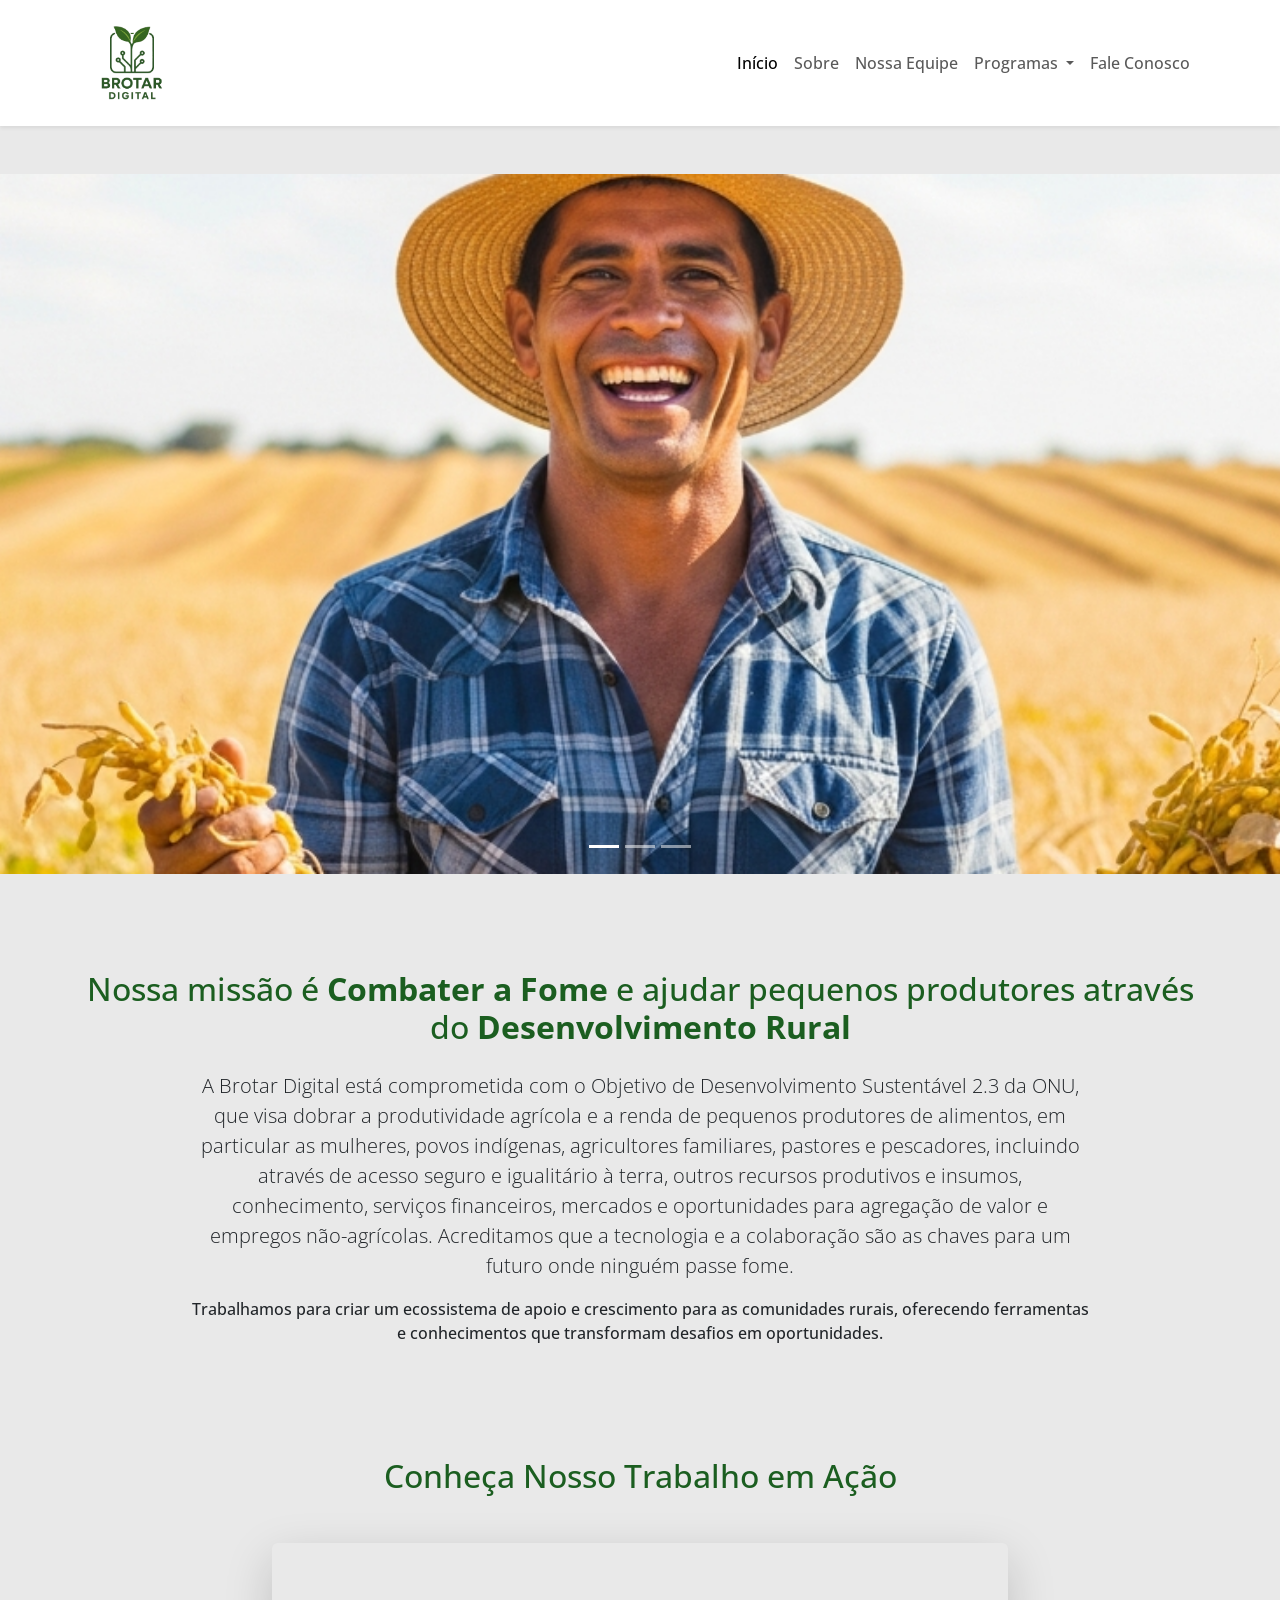
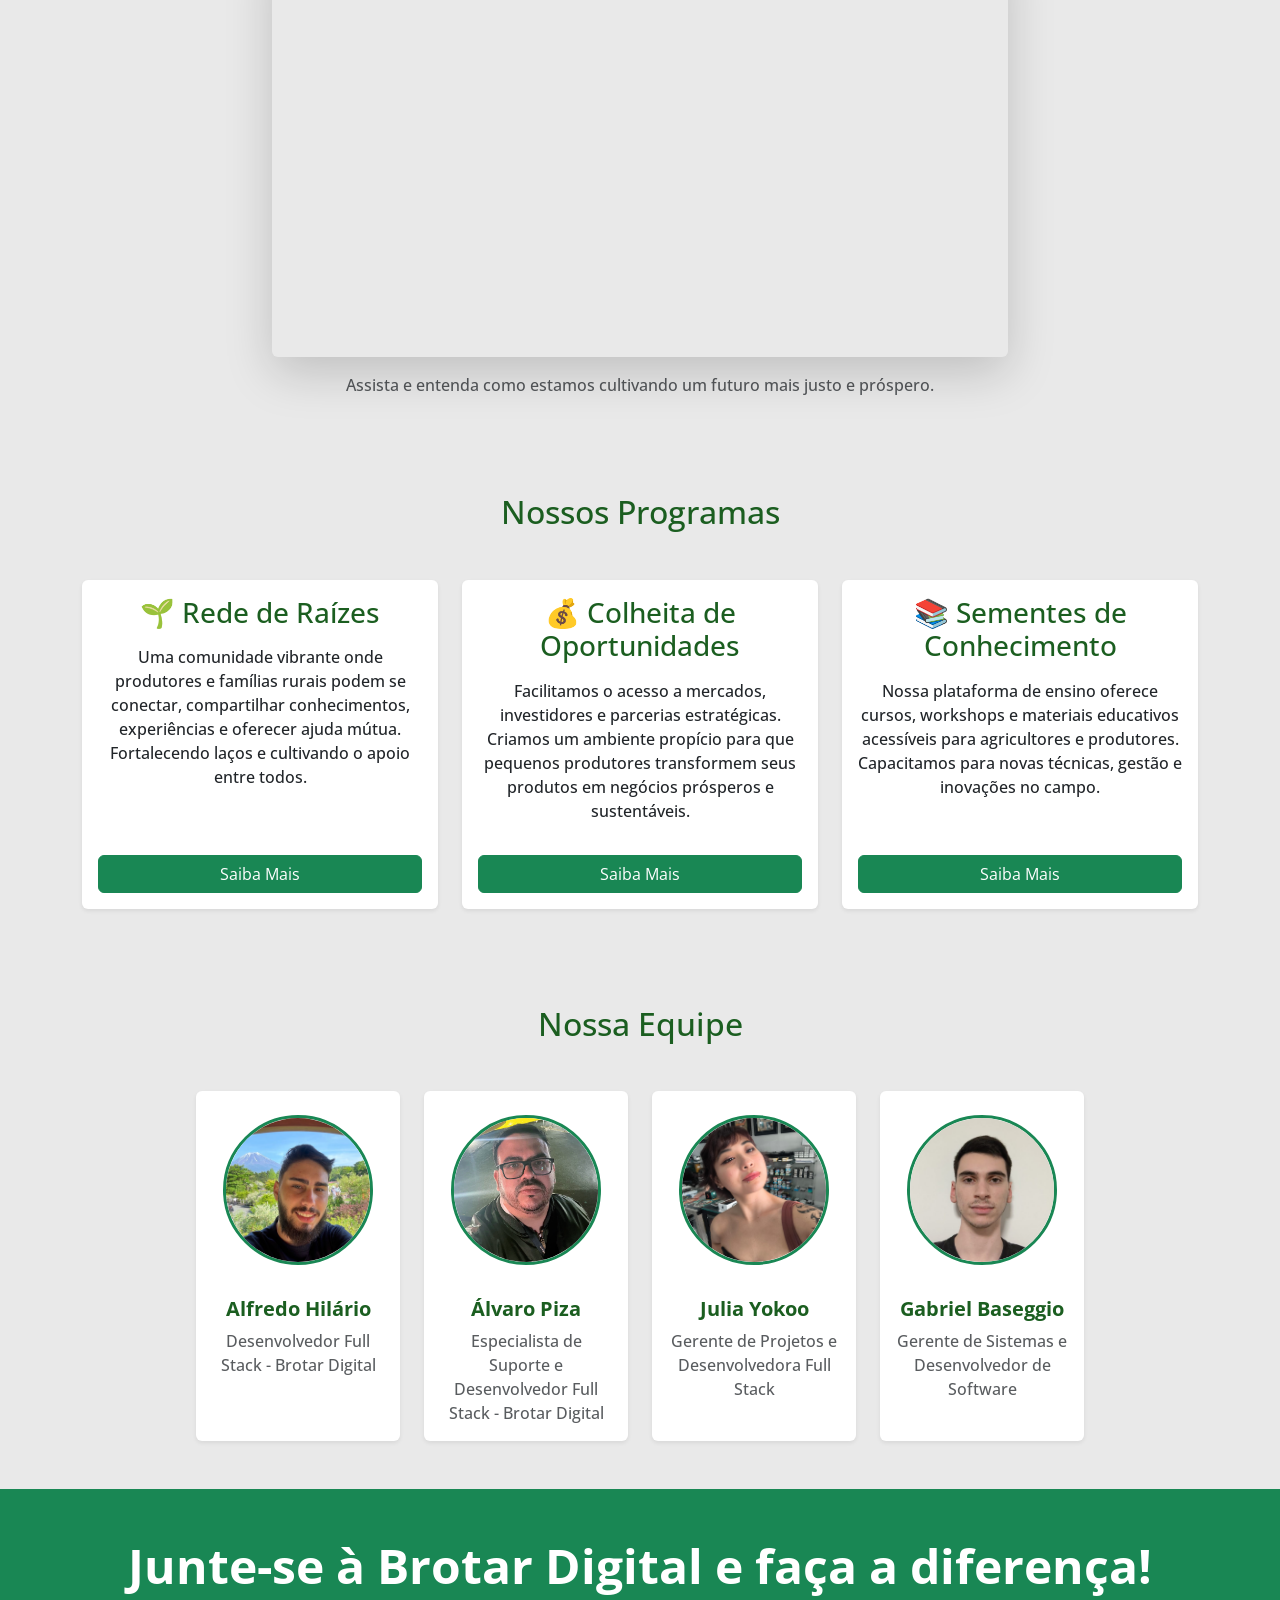
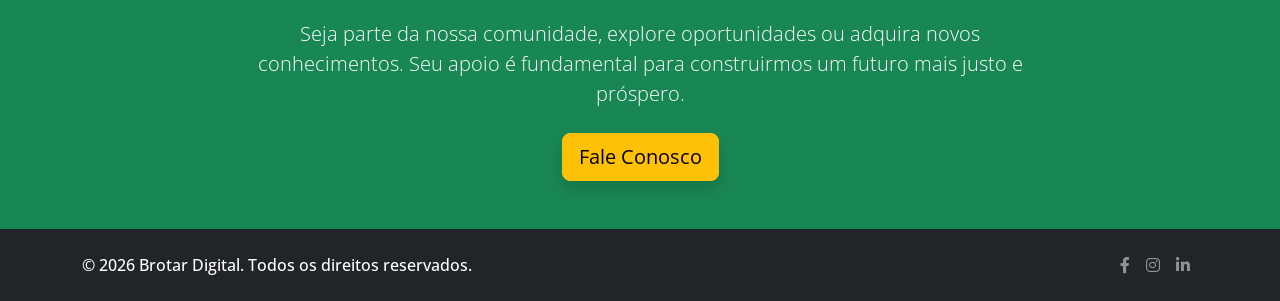
==== index.html @ bd72d73f "Remove folder to allow Vercel deploy and create new features" ====
<!DOCTYPE html>
<html lang="pt-BR">

<head>
    <meta charset="UTF-8">
    <meta name="viewport" content="width=device-width, initial-scale=1.0">
    <title>Brotar Digital - Cultivando o Futuro Sustentável</title>

    <!-- Bootstrap CSS (Primeiro) -->
    <link href="https://cdn.jsdelivr.net/npm/bootstrap@5.3.2/dist/css/bootstrap.min.css" rel="stylesheet">

    <!-- Font Awesome (Para ícones sociais) -->
    <link rel="stylesheet" href="https://cdnjs.cloudflare.com/ajax/libs/font-awesome/6.0.0-beta3/css/all.min.css" />

    <!-- Custom CSS (Último, para garantir que suas regras tenham prioridade e inclua os estilos específicos) -->
    <link rel="stylesheet" href="./style/index.css">

</head>

<body>
    <!-- Início do cabeçalho -->
    <header class="navbar navbar-expand-lg navbar-light bg-white shadow-sm sticky-top">
        <div class="container">
            <a class="navbar-brand" href="index.html">
                <img src="./images/logo.png" alt="Logo Brotar Digital" height="100px" loading="lazy">
            </a>
            <button class="navbar-toggler" type="button" data-bs-toggle="collapse" data-bs-target="#navbarNav"
                aria-controls="navbarNav" aria-expanded="false" aria-label="Toggle navigation">
                <span class="navbar-toggler-icon"></span>
            </button>
            <div class="collapse navbar-collapse justify-content-end" id="navbarNav">
                <ul class="navbar-nav">
                    <li class="nav-item">
                        <a class="nav-link active" aria-current="page" href="index.html">Início</a>
                    </li>
                    <li class="nav-item">
                        <a class="nav-link" href="#sobre">Sobre</a>
                    </li>
                    <li class="nav-item">
                        <a class="nav-link" href="#equipe">Nossa Equipe</a>
                    </li>
                    <!-- Item de menu "Programas" transformado em Dropdown com emojis corrigidos -->
                    <li class="nav-item dropdown">
                        <a class="nav-link dropdown-toggle" href="#programas" id="navbarDropdownProgramas" role="button"
                            data-bs-toggle="dropdown" aria-expanded="false">
                            Programas
                        </a>
                        <ul class="dropdown-menu" aria-labelledby="navbarDropdownProgramas">
                            <li><a class="dropdown-item" href="sementes_de_conhecimento/index.html">📚 Sementes de
                                    Conhecimento</a></li>
                            <li><a class="dropdown-item" href="rede_de_raizes/index.html">🌱 Rede de Raízes</a></li>
                            <li><a class="dropdown-item" href="colheita_de_oportunidades/index.html">💰 Colheita de
                                    Oportunidades</a></li>
                        </ul>
                    </li>

                    <li class="nav-item">
                        <a class="nav-link" href="fale_conosco/index.html">Fale Conosco</a>
                    </li>
                </ul>
            </div>
        </div>
    </header>
    <!-- Fim do cabeçalho -->

    <!-- Principal conteúdo da página -->
    <main>
        <div class="container-fluid px-0 my-5">
            <div id="carouselExampleIndicators" class="carousel slide" data-bs-ride="carousel" data-bs-interval="3000"
                data-bs-pause="hover">
                <div class="carousel-indicators">
                    <button type="button" data-bs-target="#carouselExampleIndicators" data-bs-slide-to="0"
                        class="active" aria-current="true" aria-label="Slide 1"></button>
                    <button type="button" data-bs-target="#carouselExampleIndicators" data-bs-slide-to="1"
                        aria-label="Slide 2"></button>
                    <button type="button" data-bs-target="#carouselExampleIndicators" data-bs-slide-to="2"
                        aria-label="Slide 3"></button>
                </div>

                <div class="carousel-inner">
                    <div class="carousel-item active bg-secondary">
                        <img src="images/home/slider/slide1.png" class="d-block w-100 h-100 object-fit-cover"
                            alt="Plantações verdes com sol nascendo" loading="lazy">
                    </div>
                    <div class="carousel-item bg-secondary">
                        <img src="images/home/slider/slide2.png" class="d-block w-100 h-100 object-fit-cover"
                            alt="Agricultor trabalhando no campo" loading="lazy">
                    </div>
                    <div class="carousel-item bg-secondary">
                        <img src="images/home/slider/slide4.png" class="d-block w-100 h-100 object-fit-cover"
                            alt="Tecnologia sendo aplicada na agricultura" loading="lazy">
                    </div>
                </div>
            </div>
        </div>

        <section id="sobre" class="py-5">
            <div class="container text-center">
                <h2 class="mb-4">Nossa missão é <b>Combater a Fome</b> e ajudar pequenos produtores através
                    do <b>Desenvolvimento Rural</b></h2>
                <p class="lead mx-auto" style="max-width: 900px;">A Brotar Digital está comprometida com o Objetivo de
                    Desenvolvimento Sustentável 2.3 da ONU, que visa dobrar a produtividade agrícola e a renda de
                    pequenos produtores de alimentos, em particular as mulheres, povos indígenas, agricultores
                    familiares, pastores e pescadores, incluindo através de acesso seguro e igualitário à terra, outros
                    recursos produtivos e insumos, conhecimento, serviços financeiros, mercados e oportunidades para
                    agregação de valor e empregos não-agrícolas. Acreditamos que a tecnologia e a colaboração são as
                    chaves para um futuro onde ninguém passe fome.</p>
                <p class="mx-auto" style="max-width: 900px;">Trabalhamos para criar um ecossistema de apoio e
                    crescimento para as comunidades rurais, oferecendo ferramentas e conhecimentos que transformam
                    desafios em oportunidades.</p>
            </div>
        </section>

        <section class="youtube-video-section py-5">
            <div class="container">
                <h2 class="text-center mb-5">Conheça Nosso Trabalho em Ação</h2>
                <div class="row justify-content-center">
                    <div class="col-12 col-md-10 col-lg-8">
                        <div class="ratio ratio-16x9 shadow-lg rounded overflow-hidden"> <iframe
                                src="https://www.youtube.com/embed/q8Y0Ds2tIn4"
                                title="YouTube video about sustainable agriculture" allowfullscreen
                                loading="lazy"></iframe>
                        </div>
                        <p class="text-center text-muted mt-3 mb-0">Assista e entenda como estamos cultivando um futuro
                            mais justo e próspero.</p>
                    </div>
                </div>
            </div>
        </section>

        <section id="programas" class="py-5">
            <div class="container text-center">
                <h2 class=" mb-5">Nossos Programas</h2>
                <div class="row row-cols-1 row-cols-md-3 g-4">
                    <div class="col">
                        <div class="card h-100 shadow-sm border-0">
                            <div class="card-body d-flex flex-column">
                                <h3 class="card-title mb-3">🌱 Rede de Raízes</h3>
                                <p class="card-text flex-grow-1">Uma comunidade vibrante onde produtores e famílias
                                    rurais podem se conectar, compartilhar conhecimentos, experiências e oferecer ajuda
                                    mútua. Fortalecendo laços e cultivando o apoio entre todos.</p>
                                <a href="rede_de_raizes/index.html" class="btn btn-success mt-3">Saiba Mais</a>
                            </div>
                        </div>
                    </div>
                    <div class="col">
                        <div class="card h-100 shadow-sm border-0">
                            <div class="card-body d-flex flex-column">
                                <h3 class="card-title mb-3">💰 Colheita de Oportunidades</h3>
                                <p class="card-text flex-grow-1">Facilitamos o acesso a mercados, investidores e
                                    parcerias estratégicas. Criamos um ambiente propício para que pequenos produtores
                                    transformem seus produtos em negócios prósperos e sustentáveis.</p>
                                <a href="colheita_de_oportunidades/index.html" class="btn btn-success mt-3">Saiba
                                    Mais</a>
                            </div>
                        </div>
                    </div>
                    <div class="col">
                        <div class="card h-100 shadow-sm border-0">
                            <div class="card-body d-flex flex-column">
                                <h3 class="card-title mb-3">📚 Sementes de Conhecimento</h3>
                                <p class="card-text flex-grow-1">Nossa plataforma de ensino oferece cursos, workshops e
                                    materiais educativos acessíveis para agricultores e produtores. Capacitamos para
                                    novas técnicas, gestão e inovações no campo.</p>
                                <a href="sementes_de_conhecimento/index.html" class="btn btn-success mt-3">Saiba
                                    Mais</a>
                            </div>
                        </div>
                    </div>
                </div>
            </div>
        </section>

        <section id="equipe" class="py-5">
            <div class="container text-center">
                <h2 class="mb-5">Nossa Equipe</h2>
                <div class="row justify-content-center g-4">
                    <div class="col-12 col-sm-6 col-md-4 col-lg-2-4">
                        <div class="card team-member-card h-100 shadow-sm border-0"> <img
                                src="images/home/alfredo-team1.png"
                                class="object-fit-cover rounded-circle mt-4 mb-3 mx-auto border border-3 border-success"
                                style="width: 150px; height: 150px;"
                                alt="Foto de Alfredo Hilário, Desenvolvedor Full Stack" loading="lazy">
                            <div class="card-body">
                                <h5 class="card-title fw-bold">Alfredo Hilário</h5>
                                <p class="card-text text-muted">Desenvolvedor Full Stack - Brotar Digital</p>
                            </div>
                        </div>
                    </div>
                    <div class="col-12 col-sm-6 col-md-4 col-lg-2-4">
                        <div class="card team-member-card h-100 shadow-sm border-0">
                            <img src="images/home/alvaro-team2.png"
                                class="object-fit-cover rounded-circle mt-4 mb-3 mx-auto border border-3 border-success"
                                style="width: 150px; height: 150px;"
                                alt="Foto de Álvaro Piza, Especialista de Suporte e Desenvolvedor Full Stack"
                                loading="lazy">
                            <div class="card-body">
                                <h5 class="card-title fw-bold">Álvaro Piza</h5>
                                <p class="card-text text-muted">Especialista de Suporte e Desenvolvedor Full Stack -
                                    Brotar Digital</p>
                            </div>
                        </div>
                    </div>
                    <div class="col-12 col-sm-6 col-md-4 col-lg-2-4">
                        <div class="card team-member-card h-100 shadow-sm border-0">
                            <img src="images/home/julia-team3.jpeg"
                                class="object-fit-cover rounded-circle mt-4 mb-3 mx-auto border border-3 border-success"
                                style="width: 150px; height: 150px;"
                                alt="Foto de Julia Yokoo, Gerente de Projetos e Desenvolvedora Full Stack"
                                loading="lazy">
                            <div class="card-body">
                                <h5 class="card-title fw-bold">Julia Yokoo</h5>
                                <p class="card-text text-muted">Gerente de Projetos e Desenvolvedora Full Stack</p>
                            </div>
                        </div>
                    </div>
                    <div class="col-12 col-sm-6 col-md-4 col-lg-2-4">
                        <div class="card team-member-card h-100 shadow-sm border-0">
                            <img src="images/home/gabriel-team.png"
                                class="object-fit-cover rounded-circle mt-4 mb-3 mx-auto border border-3 border-success"
                                style="width: 150px; height: 150px;"
                                alt="Foto de Gabriel Baseggio, Gerente de Sistemas e Desenvolvedor de Software"
                                loading="lazy">
                            <div class="card-body">
                                <h5 class="card-title fw-bold">Gabriel Baseggio</h5>
                                <p class="card-text text-muted">Gerente de Sistemas e Desenvolvedor de Software</p>
                            </div>
                        </div>
                    </div>
                </div>
            </div>
        </section>
        <section class="bg-success text-white text-center py-5">
            <div class="container">
                <h2 class="display-5 fw-bold mb-4 text-white">Junte-se à Brotar Digital e faça a diferença!</h2>
                <p class="lead mb-4 mx-auto" style="max-width: 800px;">Seja parte da nossa comunidade, explore
                    oportunidades ou adquira novos conhecimentos. Seu apoio é fundamental para construirmos um futuro
                    mais justo e próspero.</p>
                <a href="fale_conosco/index.html" class="btn btn-warning btn-lg shadow">Fale Conosco</a>
            </div>
        </section>
    </main>

    <!-- Início do Rodapé Minimalista -->
    <footer class="bg-dark text-white py-4">
        <div class="container d-flex flex-column flex-md-row justify-content-between align-items-center">
            <!-- Copyright dinâmico (opcional, requer JS) ou estático -->
            <p class="mb-2 mb-md-0">&copy; <span id="currentYear">2025</span> Brotar Digital. Todos os direitos
                reservados.</p>

            <div class="social-links-footer d-flex">
                <a href="#" class="text-white-50 mx-2" aria-label="Facebook"><i class="fab fa-facebook-f"></i></a>
                <a href="#" class="text-white-50 mx-2" aria-label="Instagram"><i class="fab fa-instagram"></i></a>
                <a href="#" class="text-white-50 mx-2" aria-label="LinkedIn"><i class="fab fa-linkedin-in"></i></a>
                <!-- Adicione mais redes sociais conforme necessário -->
            </div>
        </div>
    </footer>
    <!-- Fim do Rodapé Minimalista -->

    <!-- Bootstrap JS Bundle com Popper (SEMPRE no final do body para otimizar carregamento) -->
    <script src="https://cdn.jsdelivr.net/npm/bootstrap@5.3.2/dist/js/bootstrap.bundle.min.js"></script>
    <!-- Script para o ano dinâmico no rodapé (coloque abaixo do Bootstrap JS) -->
    <script src="./script/ano_atual.js" type="text/javascript"></script>
</body>

</html>
---- style/index.css ----
@import "global.css";


/* Carrossel de Imagens */
.carousel-item {
    height: 700px; /* Altura padrão para o carrossel */
    background-color: #777; /* Cor de fundo caso a imagem não carregue */
}

.carousel-item img {
    height: 100%;       /* A imagem preenche a altura do seu container */
    object-fit: cover;  /* Garante que a imagem cubra a área, cortando se necessário, mantendo proporção */
    width: 100%;        /* Garante que a imagem ocupe toda a largura disponível */
    display: block;     /* Remove espaçamento extra que navegadores podem adicionar a imagens */
}

/* Carrossel: Altura ainda mais compacta em dispositivos móveis */
@media (max-width: 768px) {
    .carousel-item {
        height: 250px;
    }
    .navbar-brand img {
         height: 40px; /* Um pouco menor para mobile */
    }
}

/* Seção da Equipe */
.team-member-card {
    border: none;
    transition: transform 0.3s ease, box-shadow 0.3s ease;
}

.team-member-card:hover {
    transform: translateY(-5px);
    box-shadow: 0 0.5rem 1rem rgba(0, 0, 0, 0.15) !important;
}

.team-member-card .card-img-top {
    width: 150px;
    height: 150px;
    object-fit: cover;
    border-radius: 50%;
    margin: 1.5rem auto 1rem auto;
    border: 3px solid #28a745;
}

/* Coluna customizada para 5 itens em uma linha em telas grandes (lg e acima) */
@media (min-width: 992px) {
    .col-lg-2-4 {
        flex: 0 0 auto;
        width: 20%;
    }
}
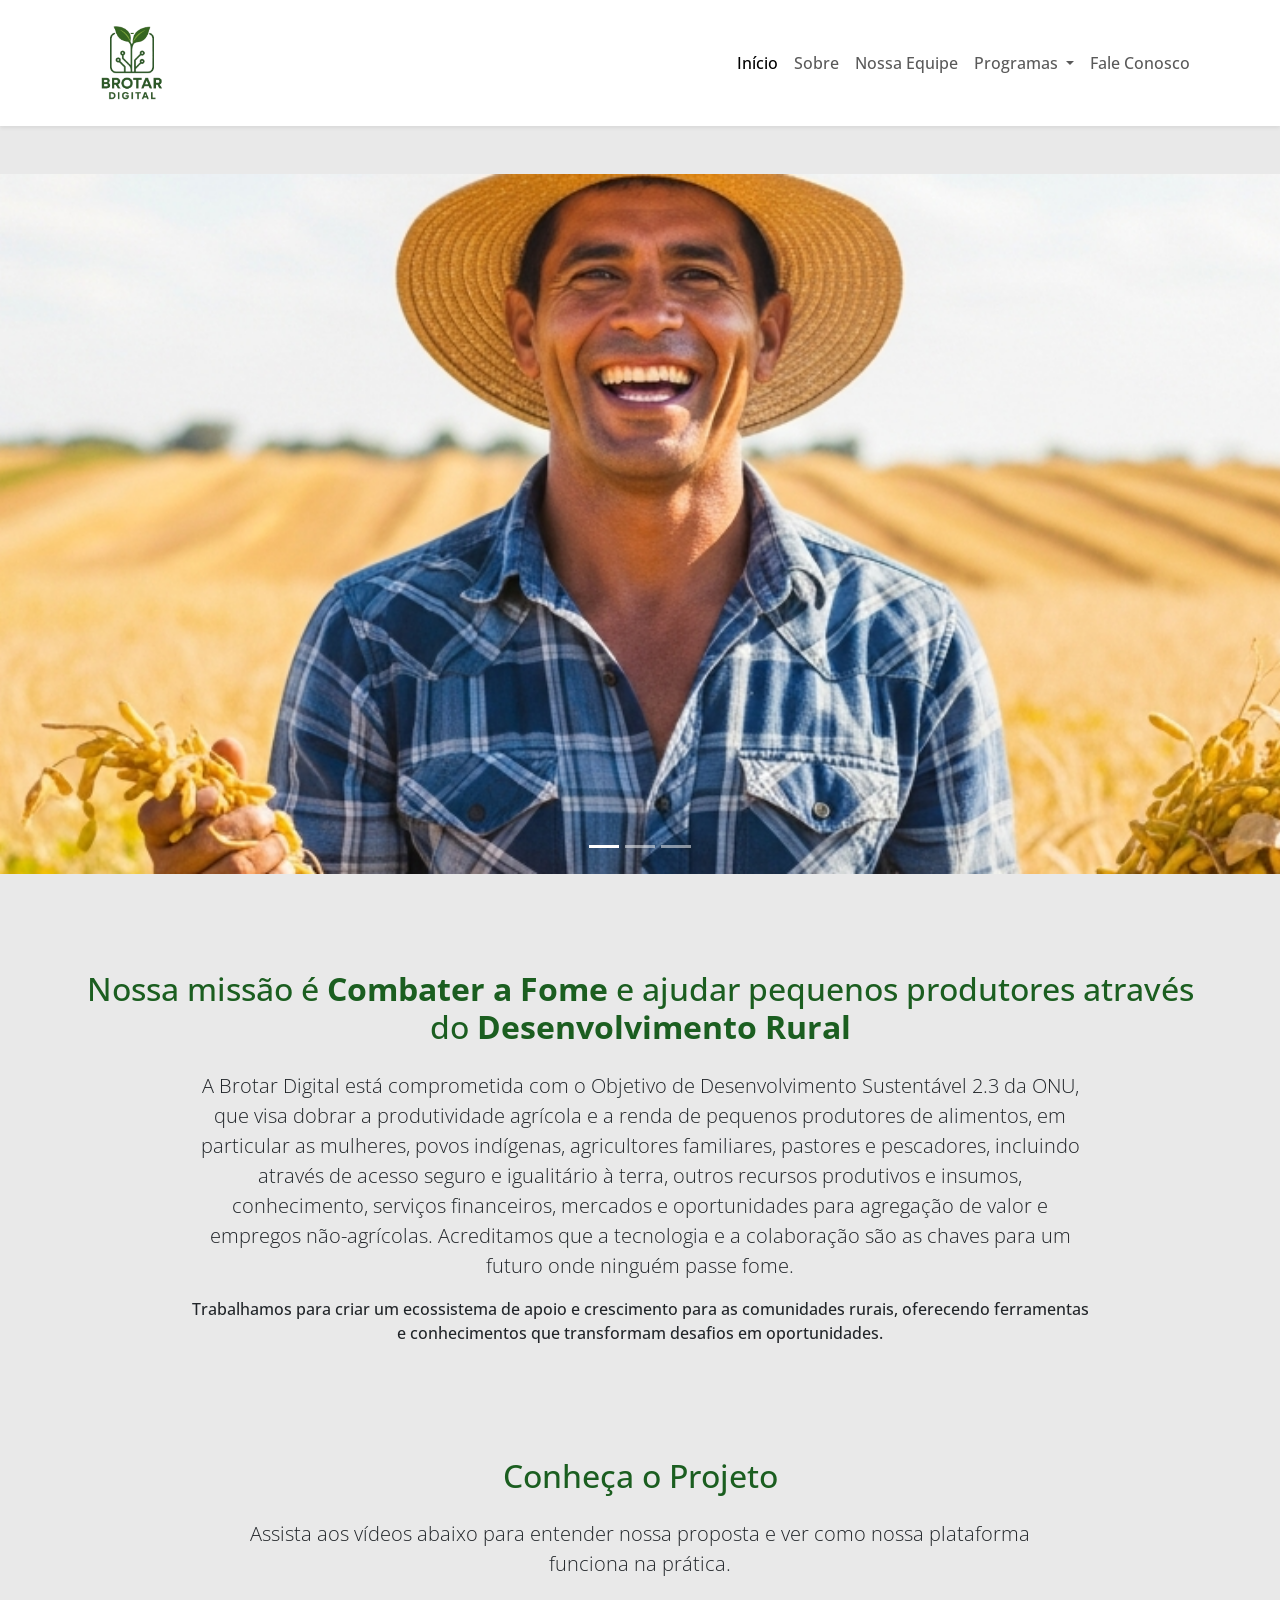
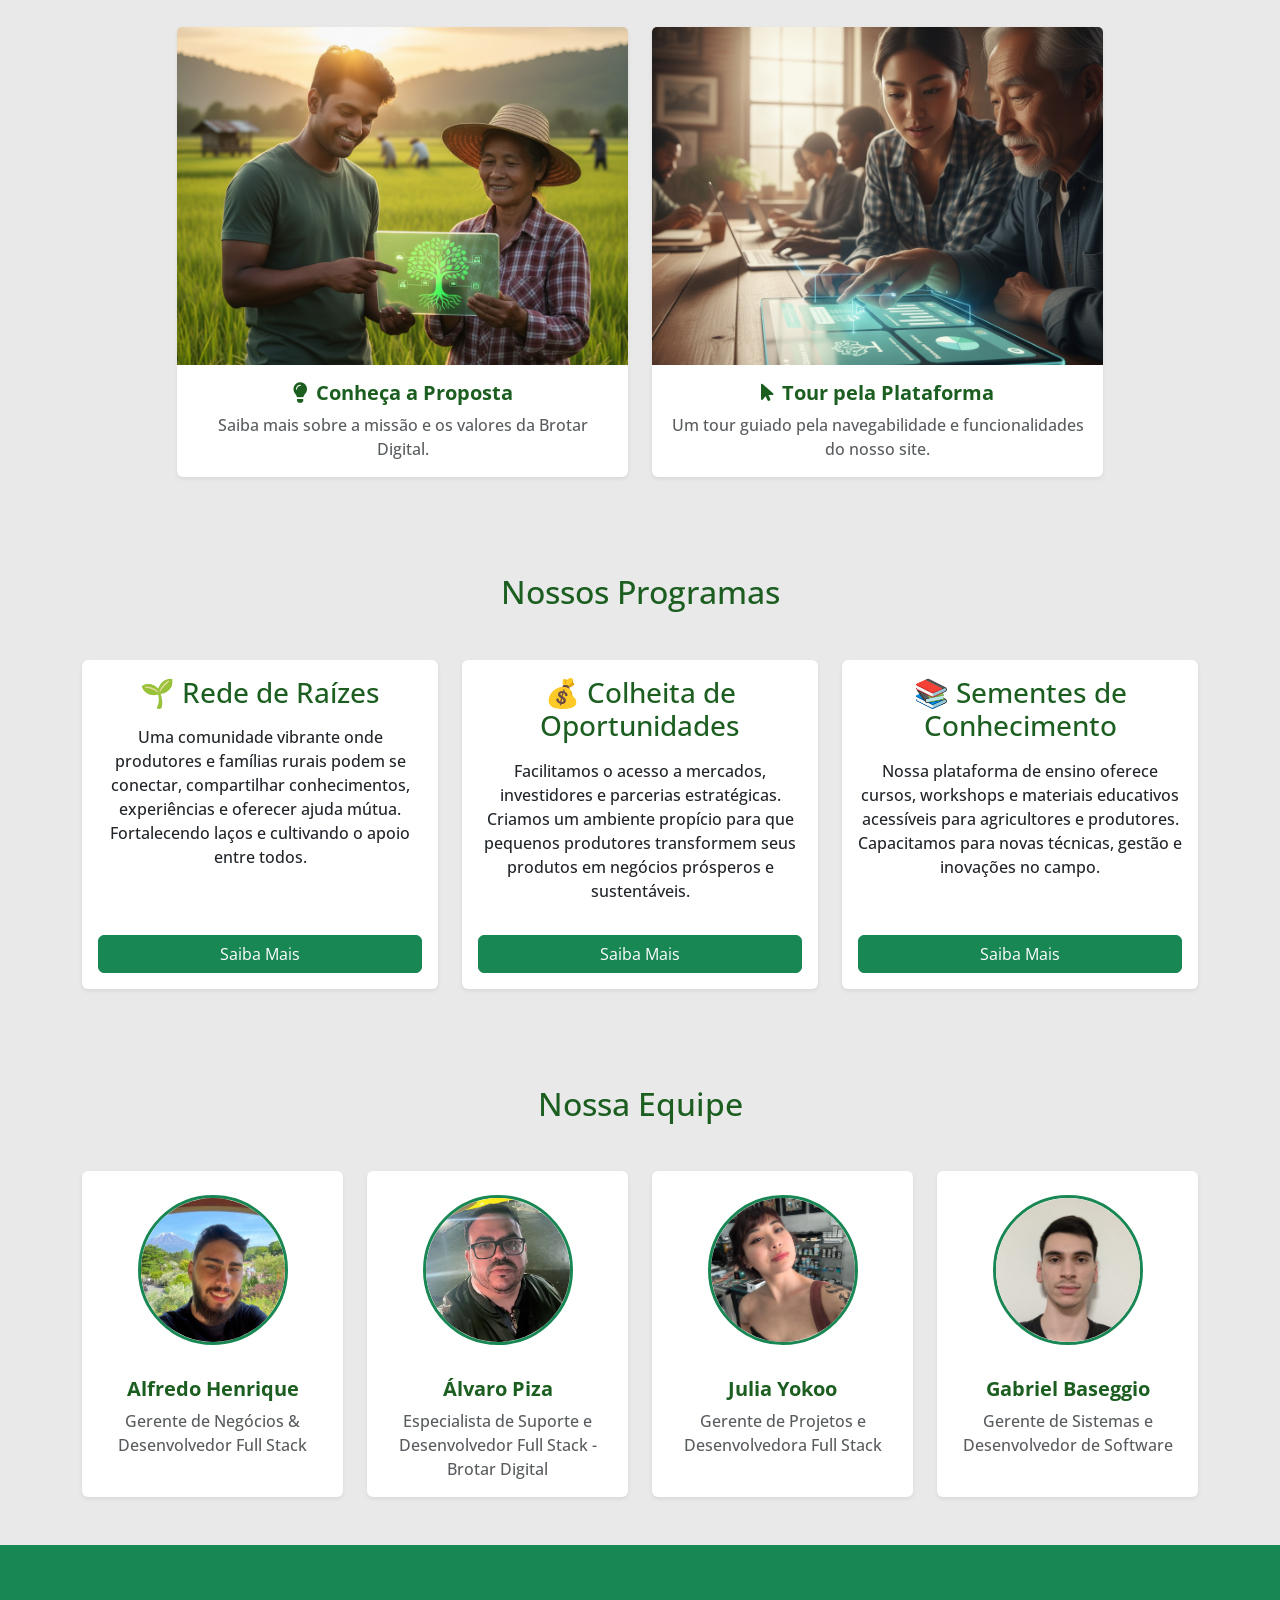
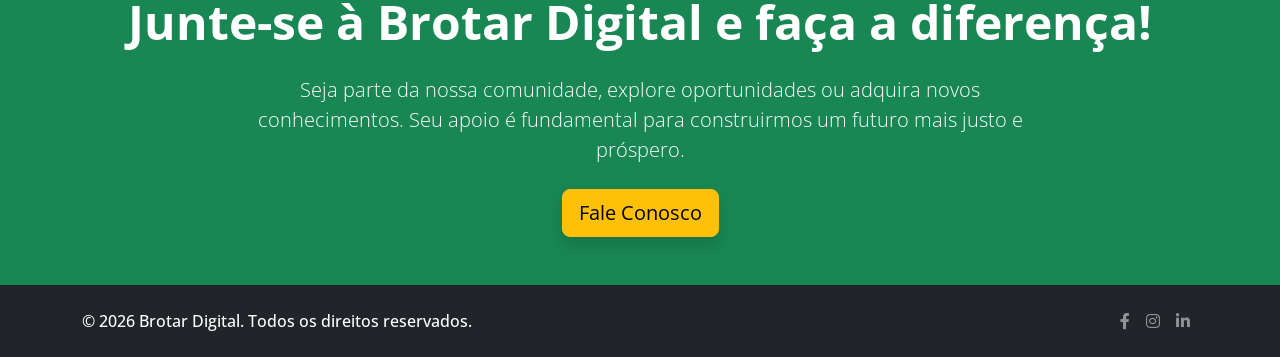
==== commit ca871cfe: "Merge folders" ====
--- a/index.html
+++ b/index.html
@@ -5,6 +5,9 @@
     <meta charset="UTF-8">
     <meta name="viewport" content="width=device-width, initial-scale=1.0">
     <title>Brotar Digital - Cultivando o Futuro Sustentável</title>
+
+    <!-- Favicon -->
+    <link rel="icon" href="./images/logo.png" type="image/png">
 
     <!-- Bootstrap CSS (Primeiro) -->
     <link href="https://cdn.jsdelivr.net/npm/bootstrap@5.3.2/dist/css/bootstrap.min.css" rel="stylesheet">
@@ -22,7 +25,7 @@
     <header class="navbar navbar-expand-lg navbar-light bg-white shadow-sm sticky-top">
         <div class="container">
             <a class="navbar-brand" href="index.html">
-                <img src="./images/logo.png" alt="Logo Brotar Digital" height="100px" loading="lazy">
+                <img src="images/logo.png" alt="Logo Brotar Digital" height="100px" loading="lazy">
             </a>
             <button class="navbar-toggler" type="button" data-bs-toggle="collapse" data-bs-target="#navbarNav"
                 aria-controls="navbarNav" aria-expanded="false" aria-label="Toggle navigation">
@@ -111,22 +114,78 @@
             </div>
         </section>
 
+        <!-- Seção de Vídeos YouTube -->
         <section class="youtube-video-section py-5">
-            <div class="container">
-                <h2 class="text-center mb-5">Conheça Nosso Trabalho em Ação</h2>
-                <div class="row justify-content-center">
-                    <div class="col-12 col-md-10 col-lg-8">
-                        <div class="ratio ratio-16x9 shadow-lg rounded overflow-hidden"> <iframe
-                                src="https://www.youtube.com/embed/q8Y0Ds2tIn4"
-                                title="YouTube video about sustainable agriculture" allowfullscreen
-                                loading="lazy"></iframe>
-                        </div>
-                        <p class="text-center text-muted mt-3 mb-0">Assista e entenda como estamos cultivando um futuro
-                            mais justo e próspero.</p>
-                    </div>
-                </div>
-            </div>
-        </section>
+            <div class="container text-center">
+                <h2 class="mb-4" style="color: #4CAF50;">Conheça o Projeto</h2>
+                <p class="lead mx-auto mb-5" style="max-width: 800px;">Assista aos vídeos abaixo para entender nossa proposta e ver como nossa plataforma funciona na prática.</p>
+
+                <div class="row justify-content-center g-4">
+                    
+                    <div class="col-12 col-md-6 col-lg-5">
+                        <div class="card h-100 shadow-sm border-0 card-video-custom" data-bs-toggle="modal" data-bs-target="#modalVideoProposta">
+                            
+                            <div class="card-img-wrapper">
+                                <img src="images/home/Card_Proposta.png" 
+                                    class="card-img-top" 
+                                    alt="Miniatura do Vídeo: Conheça a Proposta">
+                            </div>
+                            <div class="card-body">
+                                <h5 class="card-title fw-bold" style="color: #388E3C;"><i class="fas fa-lightbulb me-2"></i>Conheça a Proposta</h5>
+                                <p class="card-text text-muted">Saiba mais sobre a missão e os valores da Brotar Digital.</p>
+                            </div>
+                        </div>
+                    </div>
+                    
+                    <div class="col-12 col-md-6 col-lg-5">
+                        <div class="card h-100 shadow-sm border-0 card-video-custom" data-bs-toggle="modal" data-bs-target="#modalVideoNavegacao">                    
+                            <div class="card-img-wrapper">
+                                <img src="images/home/Card_Navegabilidade.png" 
+                                    class="card-img-top" 
+                                    alt="Miniatura do Vídeo: Tour pela Plataforma">
+                            </div>
+                            <div class="card-body">
+                                <h5 class="card-title fw-bold" style="color: #388E3C;"><i class="fas fa-mouse-pointer me-2"></i>Tour pela Plataforma</h5>
+                                <p class="card-text text-muted">Um tour guiado pela navegabilidade e funcionalidades do nosso site.</p>
+                            </div>
+                        </div>
+                    </div>
+                </div> 
+
+            </div> 
+        </section>
+
+        <div class="modal fade" id="modalVideoProposta" tabindex="-1" aria-labelledby="modalVideoPropostaLabel" aria-hidden="true">
+        <div class="modal-dialog modal-dialog-centered modal-lg">
+            <div class="modal-content">
+                <div class="modal-header">
+                    <h5 class="modal-title" id="modalVideoPropostaLabel">Nossa Proposta em Ação</h5>
+                    <button type="button" class="btn-close" data-bs-dismiss="modal" aria-label="Close"></button>
+                </div>
+                <div class="modal-body">
+                    <div class="ratio ratio-16x9">
+                        <iframe id="youtubePlayerProposta" src="https://www.youtube.com/embed/q8Y0Ds2tIn4?enablejsapi=1&rel=0" title="YouTube video sobre a proposta" allowfullscreen loading="lazy"></iframe>
+                    </div>
+                </div>
+            </div>
+        </div>
+    </div>
+
+    <div class="modal fade" id="modalVideoNavegacao" tabindex="-1" aria-labelledby="modalVideoNavegacaoLabel" aria-hidden="true">
+        <div class="modal-dialog modal-dialog-centered modal-lg">
+            <div class="modal-content">
+                <div class="modal-header">
+                    <h5 class="modal-title" id="modalVideoNavegacaoLabel">Tour pela Plataforma Brotar Digital</h5>
+                    <button type="button" class="btn-close" data-bs-dismiss="modal" aria-label="Close"></button>
+                </div>
+                <div class="modal-body">
+                    <div class="ratio ratio-16x9">
+                        <iframe id="youtubePlayerNavegacao" src="https://www.youtube.com/embed/aWODn_U5Qms?enablejsapi=1&rel=0" title="Pitch Vídeo - Navegação do Site" allowfullscreen loading="lazy"></iframe>
+                    </div>
+                </div>
+            </div>
+        </div>
+    </div>
 
         <section id="programas" class="py-5">
             <div class="container text-center">
@@ -175,19 +234,19 @@
             <div class="container text-center">
                 <h2 class="mb-5">Nossa Equipe</h2>
                 <div class="row justify-content-center g-4">
-                    <div class="col-12 col-sm-6 col-md-4 col-lg-2-4">
+                    <div class="col-12 col-sm-6 col-md-4 col-lg-3">
                         <div class="card team-member-card h-100 shadow-sm border-0"> <img
                                 src="images/home/alfredo-team1.png"
                                 class="object-fit-cover rounded-circle mt-4 mb-3 mx-auto border border-3 border-success"
                                 style="width: 150px; height: 150px;"
                                 alt="Foto de Alfredo Hilário, Desenvolvedor Full Stack" loading="lazy">
                             <div class="card-body">
-                                <h5 class="card-title fw-bold">Alfredo Hilário</h5>
-                                <p class="card-text text-muted">Desenvolvedor Full Stack - Brotar Digital</p>
-                            </div>
-                        </div>
-                    </div>
-                    <div class="col-12 col-sm-6 col-md-4 col-lg-2-4">
+                                <h5 class="card-title fw-bold">Alfredo Henrique</h5>
+                                <p class="card-text text-muted">Gerente de Negócios & Desenvolvedor Full Stack</p>
+                            </div>
+                        </div>
+                    </div>
+                    <div class="col-12 col-sm-6 col-md-4 col-lg-3">
                         <div class="card team-member-card h-100 shadow-sm border-0">
                             <img src="images/home/alvaro-team2.png"
                                 class="object-fit-cover rounded-circle mt-4 mb-3 mx-auto border border-3 border-success"
@@ -201,7 +260,7 @@
                             </div>
                         </div>
                     </div>
-                    <div class="col-12 col-sm-6 col-md-4 col-lg-2-4">
+                    <div class="col-12 col-sm-6 col-md-4 col-lg-3">
                         <div class="card team-member-card h-100 shadow-sm border-0">
                             <img src="images/home/julia-team3.jpeg"
                                 class="object-fit-cover rounded-circle mt-4 mb-3 mx-auto border border-3 border-success"
@@ -214,7 +273,7 @@
                             </div>
                         </div>
                     </div>
-                    <div class="col-12 col-sm-6 col-md-4 col-lg-2-4">
+                    <div class="col-12 col-sm-6 col-md-4 col-lg-3">
                         <div class="card team-member-card h-100 shadow-sm border-0">
                             <img src="images/home/gabriel-team.png"
                                 class="object-fit-cover rounded-circle mt-4 mb-3 mx-auto border border-3 border-success"
@@ -260,6 +319,8 @@
 
     <!-- Bootstrap JS Bundle com Popper (SEMPRE no final do body para otimizar carregamento) -->
     <script src="https://cdn.jsdelivr.net/npm/bootstrap@5.3.2/dist/js/bootstrap.bundle.min.js"></script>
+    <!-- Script para pausar o video ao fechar o card  -->
+    <script src="script/video_card.js"></script>
     <!-- Script para o ano dinâmico no rodapé (coloque abaixo do Bootstrap JS) -->
     <script src="./script/ano_atual.js" type="text/javascript"></script>
 </body>
--- a/style/index.css
+++ b/style/index.css
@@ -22,6 +22,33 @@
     .navbar-brand img {
          height: 40px; /* Um pouco menor para mobile */
     }
+}
+
+/* Card de Vídeos na Página Inicial */
+.card-video-custom  {
+    background-color: #fff; 
+    cursor: pointer;
+    transition: transform 0.2s ease-in-out;
+}
+
+.card-video-custom:hover {
+    transform: translateY(-5px); /* Efeito de levantar o card */
+}
+
+.card-img-wrapper {
+        position: relative;
+        padding-top: 75%; 
+        overflow: hidden; 
+    }
+
+.card-img-wrapper .card-img-top {
+        position: absolute;
+        top: 0;
+        left: 0;
+        width: 100%;
+        height: 100%;
+        object-fit: cover;
+        object-position: center; 
 }
 
 /* Seção da Equipe */
